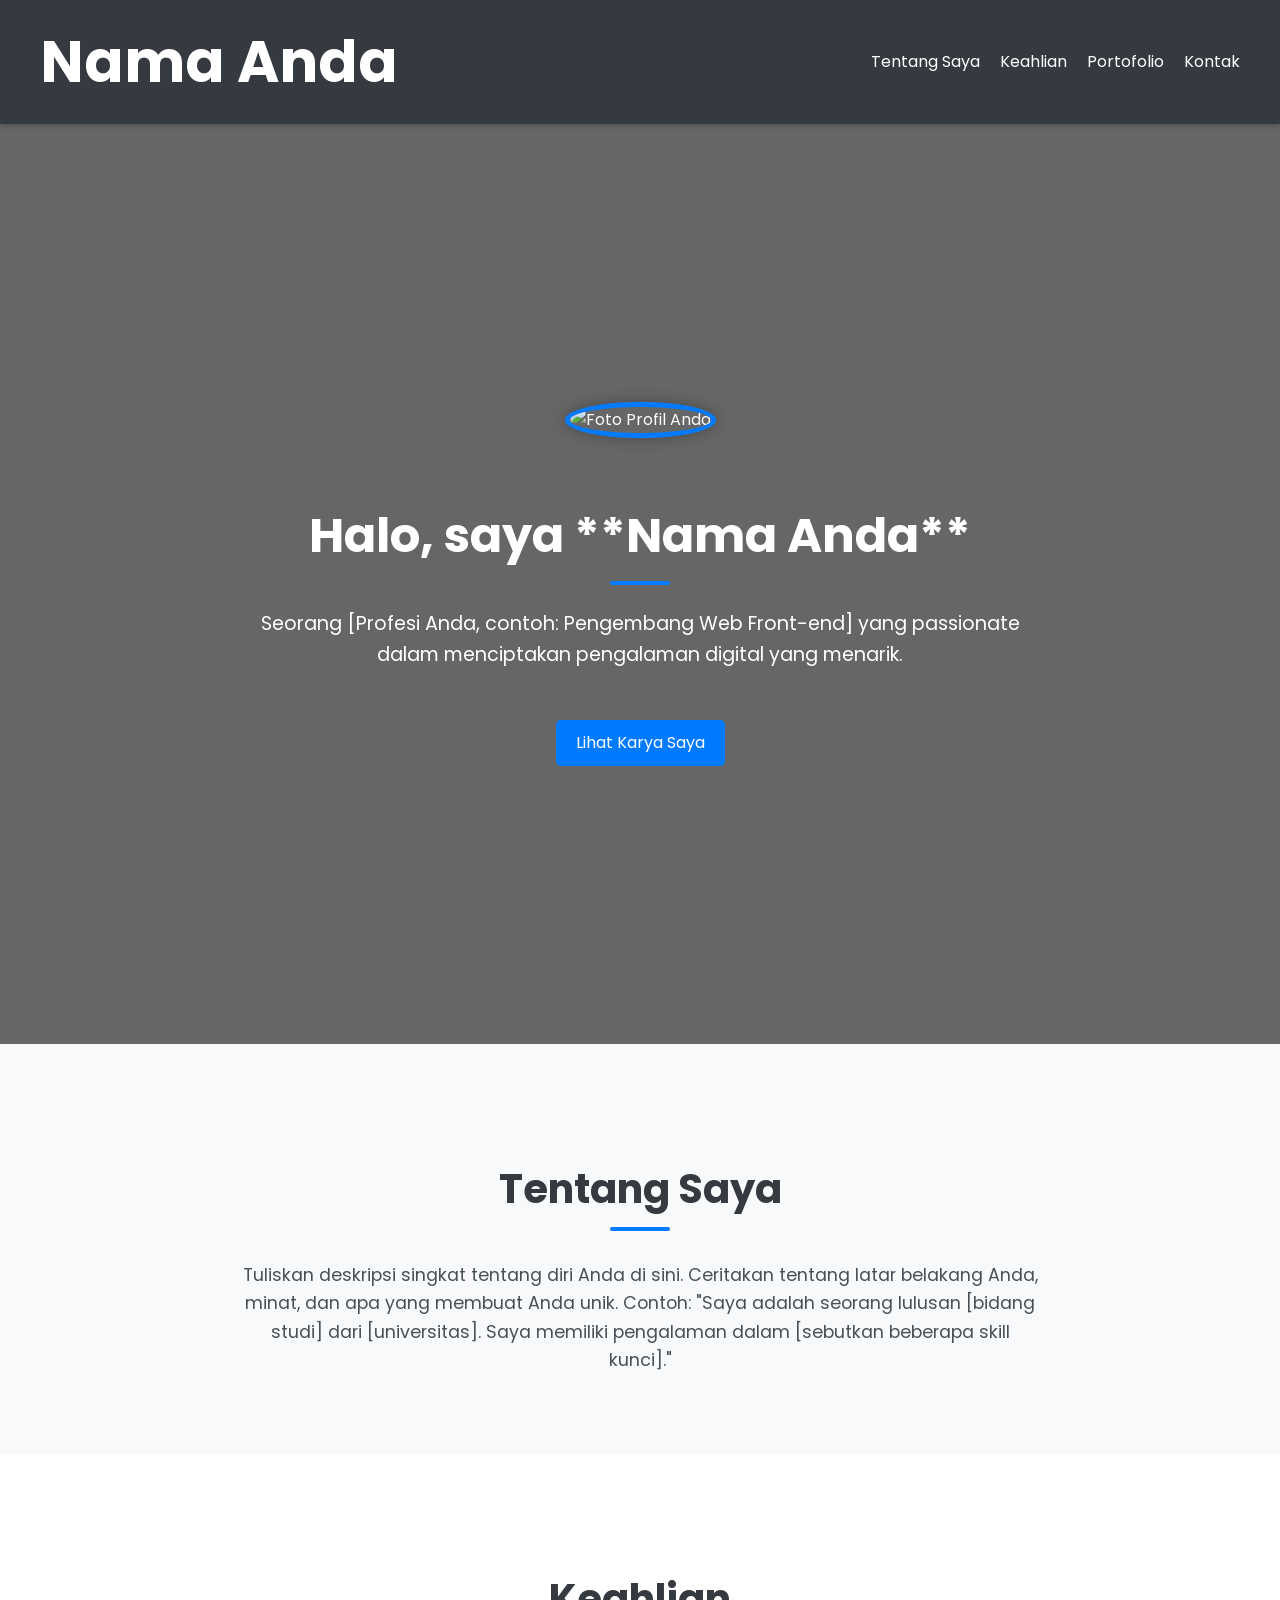
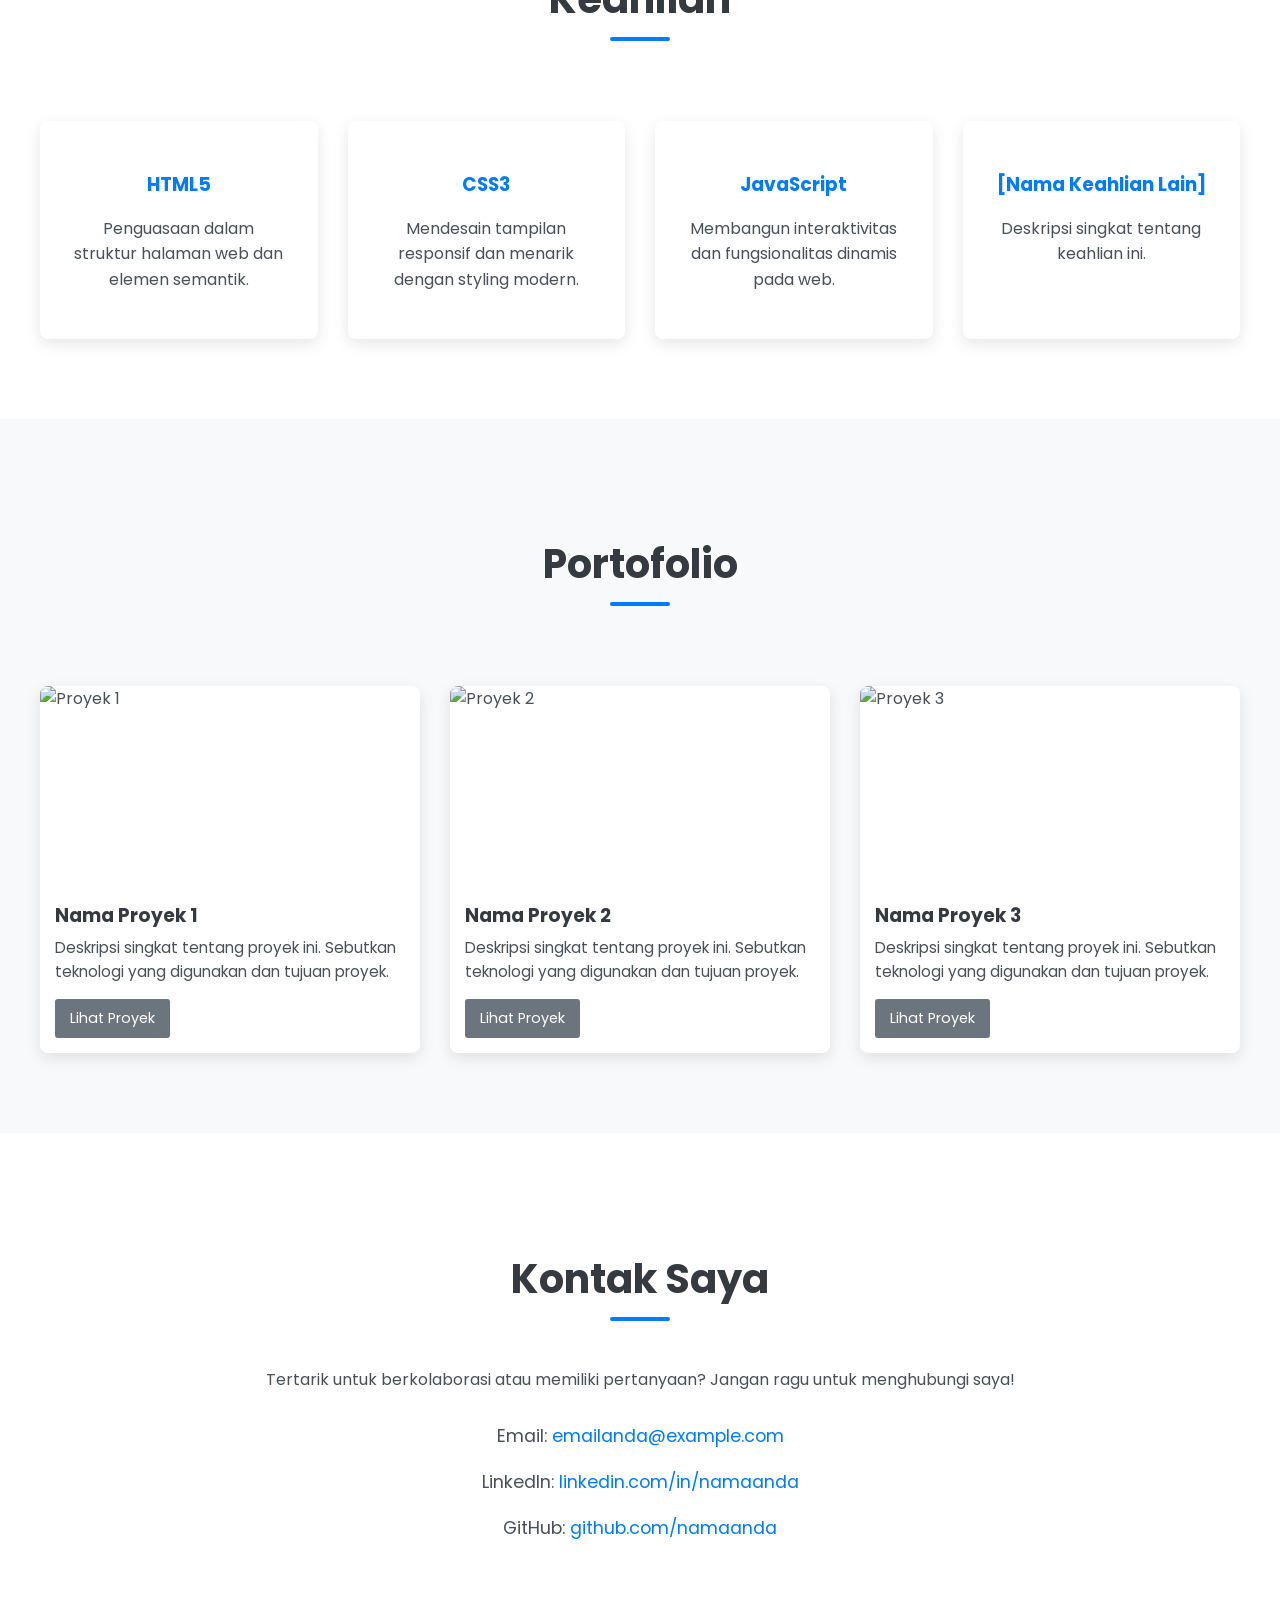
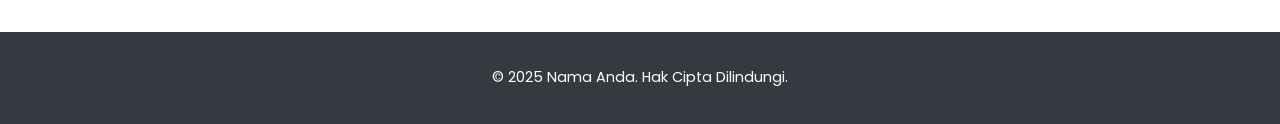
==== buatan gemini.html @ 597f8f8b "adadad" ====
<!DOCTYPE html>
<html lang="id">
<head>
    <meta charset="UTF-8">
    <meta name="viewport" content="width=device-width, initial-scale=1.0">
    <title>Nama Anda - Portofolio</title>
    <link rel="stylesheet" href="buatan gemini.css">
    <link href="https://fonts.googleapis.com/css2?family=Poppins:wght@300;400;600;700&display=swap" rel="stylesheet">
</head>
<body>
    <header>
        <div class="container">
            <h1><a href="#">Nama Anda</a></h1>
            <nav>
                <ul>
                    <li><a href="#about">Tentang Saya</a></li>
                    <li><a href="#skills">Keahlian</a></li>
                    <li><a href="#portfolio">Portofolio</a></li>
                    <li><a href="#contact">Kontak</a></li>
                </ul>
            </nav>
        </div>
    </header>

    <section id="hero" class="hero">
        <div class="container">
            <div class="hero-content">
                <img src="https://via.placeholder.com/150" alt="Foto Profil Anda" class="profile-pic">
                <h2>Halo, saya **Nama Anda**</h2>
                <p>Seorang [Profesi Anda, contoh: Pengembang Web Front-end] yang passionate dalam menciptakan pengalaman digital yang menarik.</p>
                <a href="#portfolio" class="button">Lihat Karya Saya</a>
            </div>
        </div>
    </section>

    <section id="about" class="about">
        <div class="container">
            <h2>Tentang Saya</h2>
            <p>Tuliskan deskripsi singkat tentang diri Anda di sini. Ceritakan tentang latar belakang Anda, minat, dan apa yang membuat Anda unik. Contoh: "Saya adalah seorang lulusan [bidang studi] dari [universitas]. Saya memiliki pengalaman dalam [sebutkan beberapa skill kunci]."</p>
        </div>
    </section>

    <section id="skills" class="skills">
        <div class="container">
            <h2>Keahlian</h2>
            <div class="skills-grid">
                <div class="skill-item">
                    <h3>HTML5</h3>
                    <p>Penguasaan dalam struktur halaman web dan elemen semantik.</p>
                </div>
                <div class="skill-item">
                    <h3>CSS3</h3>
                    <p>Mendesain tampilan responsif dan menarik dengan styling modern.</p>
                </div>
                <div class="skill-item">
                    <h3>JavaScript</h3>
                    <p>Membangun interaktivitas dan fungsionalitas dinamis pada web.</p>
                </div>
                <div class="skill-item">
                    <h3>[Nama Keahlian Lain]</h3>
                    <p>Deskripsi singkat tentang keahlian ini.</p>
                </div>
            </div>
        </div>
    </section>

    <section id="portfolio" class="portfolio">
        <div class="container">
            <h2>Portofolio</h2>
            <div class="portfolio-grid">
                <div class="portfolio-item">
                    <img src="https://via.placeholder.com/300x200" alt="Proyek 1">
                    <h3>Nama Proyek 1</h3>
                    <p>Deskripsi singkat tentang proyek ini. Sebutkan teknologi yang digunakan dan tujuan proyek.</p>
                    <a href="#" target="_blank" class="button-small">Lihat Proyek</a>
                </div>
                <div class="portfolio-item">
                    <img src="https://via.placeholder.com/300x200" alt="Proyek 2">
                    <h3>Nama Proyek 2</h3>
                    <p>Deskripsi singkat tentang proyek ini. Sebutkan teknologi yang digunakan dan tujuan proyek.</p>
                    <a href="#" target="_blank" class="button-small">Lihat Proyek</a>
                </div>
                <div class="portfolio-item">
                    <img src="https://via.placeholder.com/300x200" alt="Proyek 3">
                    <h3>Nama Proyek 3</h3>
                    <p>Deskripsi singkat tentang proyek ini. Sebutkan teknologi yang digunakan dan tujuan proyek.</p>
                    <a href="#" target="_blank" class="button-small">Lihat Proyek</a>
                </div>
                </div>
        </div>
    </section>

    <section id="contact" class="contact">
        <div class="container">
            <h2>Kontak Saya</h2>
            <p>Tertarik untuk berkolaborasi atau memiliki pertanyaan? Jangan ragu untuk menghubungi saya!</p>
            <div class="contact-info">
                <p>Email: <a href="mailto:emailanda@example.com">emailanda@example.com</a></p>
                <p>LinkedIn: <a href="https://linkedin.com/in/namaanda" target="_blank">linkedin.com/in/namaanda</a></p>
                <p>GitHub: <a href="https://github.com/namaanda" target="_blank">github.com/namaanda</a></p>
            </div>
            </div>
    </section>

    <footer>
        <div class="container">
            <p>&copy; 2025 Nama Anda. Hak Cipta Dilindungi.</p>
        </div>
    </footer>
</body>
</html>
---- buatan gemini.css ----
/* General Styling */
:root {
    --primary-color: #007bff; /* Biru cerah */
    --secondary-color: #6c757d; /* Abu-abu gelap */
    --dark-color: #343a40; /* Hitam kebiruan */
    --light-color: #f8f9fa; /* Abu-abu terang */
    --white-color: #ffffff;
    --text-color: #495057;
    --font-family: 'Poppins', sans-serif;
}

body {
    font-family: var(--font-family);
    margin: 0;
    line-height: 1.6;
    color: var(--text-color);
    background-color: var(--light-color);
}

.container {
    max-width: 1200px;
    margin: auto;
    padding: 0 20px;
}

h1, h2, h3 {
    color: var(--dark-color);
    margin-bottom: 20px;
}

a {
    text-decoration: none;
    color: var(--primary-color);
    transition: color 0.3s ease;
}

a:hover {
    color: #0056b3; /* Sedikit lebih gelap dari primary-color */
}

.button {
    display: inline-block;
    background-color: var(--primary-color);
    color: var(--white-color);
    padding: 10px 20px;
    border-radius: 5px;
    transition: background-color 0.3s ease;
    text-align: center;
    margin-top: 20px;
}

.button:hover {
    background-color: #0056b3;
}

.button-small {
    background-color: var(--secondary-color);
    color: var(--white-color);
    padding: 8px 15px;
    border-radius: 3px;
    font-size: 0.9em;
    transition: background-color 0.3s ease;
}

.button-small:hover {
    background-color: #5a6268;
}

/* Header */
header {
    background-color: var(--dark-color);
    color: var(--white-color);
    padding: 1rem 0;
    position: sticky;
    top: 0;
    z-index: 1000;
    box-shadow: 0 2px 5px rgba(0,0,0,0.2);
}

header .container {
    display: flex;
    justify-content: space-between;
    align-items: center;
}

header h1 {
    margin: 0;
}

header h1 a {
    color: var(--white-color);
    font-size: 1.8em;
    font-weight: 700;
}

header h1 a:hover {
    color: var(--light-color);
}

header nav ul {
    list-style: none;
    margin: 0;
    padding: 0;
    display: flex;
}

header nav ul li {
    margin-left: 20px;
}

header nav ul li a {
    color: var(--white-color);
    font-weight: 400;
    padding: 5px 0;
    position: relative;
}

header nav ul li a::after {
    content: '';
    position: absolute;
    width: 0;
    height: 2px;
    background: var(--primary-color);
    left: 0;
    bottom: -5px;
    transition: width 0.3s ease;
}

header nav ul li a:hover::after {
    width: 100%;
}

/* Hero Section */
.hero {
    background: linear-gradient(rgba(0, 0, 0, 0.6), rgba(0, 0, 0, 0.6)), url('https://via.placeholder.com/1920x1080/007bff/ffffff?text=Background+Hero') no-repeat center center/cover;
    color: var(--white-color);
    text-align: center;
    padding: 100px 0;
    display: flex;
    align-items: center;
    justify-content: center;
    min-height: 80vh; /* Pastikan tinggi hero cukup */
}

.hero-content {
    max-width: 800px;
}

.hero h2 {
    font-size: 3em;
    margin-bottom: 15px;
    color: var(--white-color);
}

.hero p {
    font-size: 1.2em;
    margin-bottom: 30px;
}

.profile-pic {
    width: 150px;
    height: 150px;
    border-radius: 50%;
    object-fit: cover;
    border: 5px solid var(--primary-color);
    margin-bottom: 20px;
    box-shadow: 0 0 15px rgba(0,0,0,0.3);
}


/* Sections */
section {
    padding: 80px 0;
    text-align: center;
}

section:nth-child(even) {
    background-color: var(--white-color);
}

section h2 {
    font-size: 2.5em;
    margin-bottom: 40px;
    position: relative;
    display: inline-block;
}

section h2::after {
    content: '';
    width: 60px;
    height: 4px;
    background-color: var(--primary-color);
    position: absolute;
    bottom: -10px;
    left: 50%;
    transform: translateX(-50%);
    border-radius: 2px;
}

/* About Section */
.about p {
    max-width: 800px;
    margin: auto;
    font-size: 1.1em;
}

/* Skills Section */
.skills-grid {
    display: grid;
    grid-template-columns: repeat(auto-fit, minmax(250px, 1fr));
    gap: 30px;
    margin-top: 50px;
}

.skill-item {
    background-color: var(--white-color);
    padding: 30px;
    border-radius: 8px;
    box-shadow: 0 5px 15px rgba(0,0,0,0.1);
    transition: transform 0.3s ease, box-shadow 0.3s ease;
}

.skill-item:hover {
    transform: translateY(-10px);
    box-shadow: 0 10px 20px rgba(0,0,0,0.15);
}

.skill-item h3 {
    color: var(--primary-color);
    margin-bottom: 10px;
}

/* Portfolio Section */
.portfolio-grid {
    display: grid;
    grid-template-columns: repeat(auto-fit, minmax(300px, 1fr));
    gap: 30px;
    margin-top: 50px;
}

.portfolio-item {
    background-color: var(--white-color);
    border-radius: 8px;
    overflow: hidden;
    box-shadow: 0 5px 15px rgba(0,0,0,0.1);
    transition: transform 0.3s ease, box-shadow 0.3s ease;
    text-align: left;
}

.portfolio-item:hover {
    transform: translateY(-10px);
    box-shadow: 0 10px 20px rgba(0,0,0,0.15);
}

.portfolio-item img {
    width: 100%;
    height: 200px;
    object-fit: cover;
    display: block;
}

.portfolio-item h3 {
    margin: 15px 15px 5px;
    color: var(--dark-color);
}

.portfolio-item p {
    margin: 0 15px 15px;
    font-size: 0.95em;
    color: var(--text-color);
}

.portfolio-item .button-small {
    margin: 0 15px 15px;
    display: inline-block;
}

/* Contact Section */
.contact-info {
    margin-top: 30px;
    font-size: 1.1em;
}

.contact-info p {
    margin-bottom: 10px;
}

/* Footer */
footer {
    background-color: var(--dark-color);
    color: var(--white-color);
    padding: 20px 0;
    text-align: center;
    font-size: 0.9em;
}

/* Responsive Design */
@media (max-width: 768px) {
    header .container {
        flex-direction: column;
        text-align: center;
    }

    header nav ul {
        margin-top: 15px;
        flex-wrap: wrap;
        justify-content: center;
    }

    header nav ul li {
        margin: 0 10px 10px;
    }

    .hero h2 {
        font-size: 2.5em;
    }

    section {
        padding: 60px 0;
    }

    section h2 {
        font-size: 2em;
    }

    .skills-grid, .portfolio-grid {
        grid-template-columns: 1fr;
    }
}

@media (max-width: 480px) {
    .hero h2 {
        font-size: 2em;
    }

    .hero p {
        font-size: 1em;
    }
}
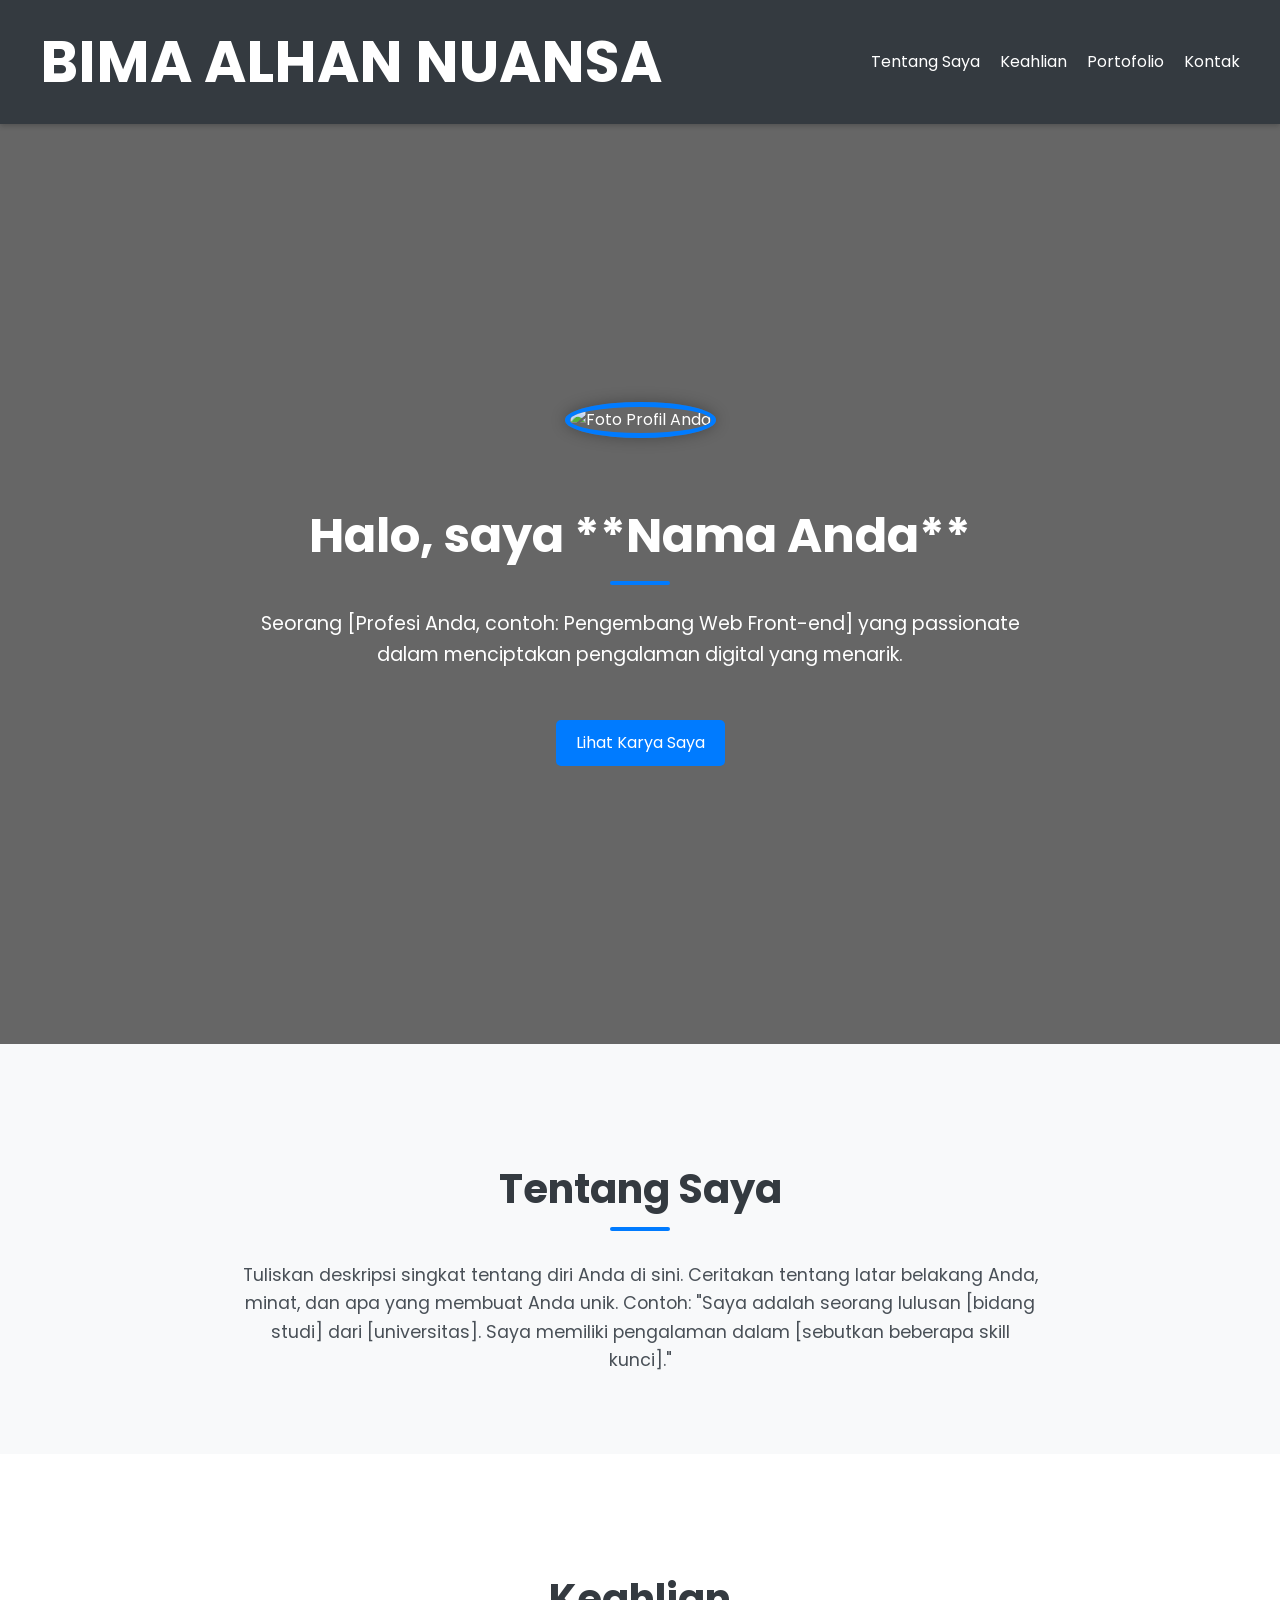
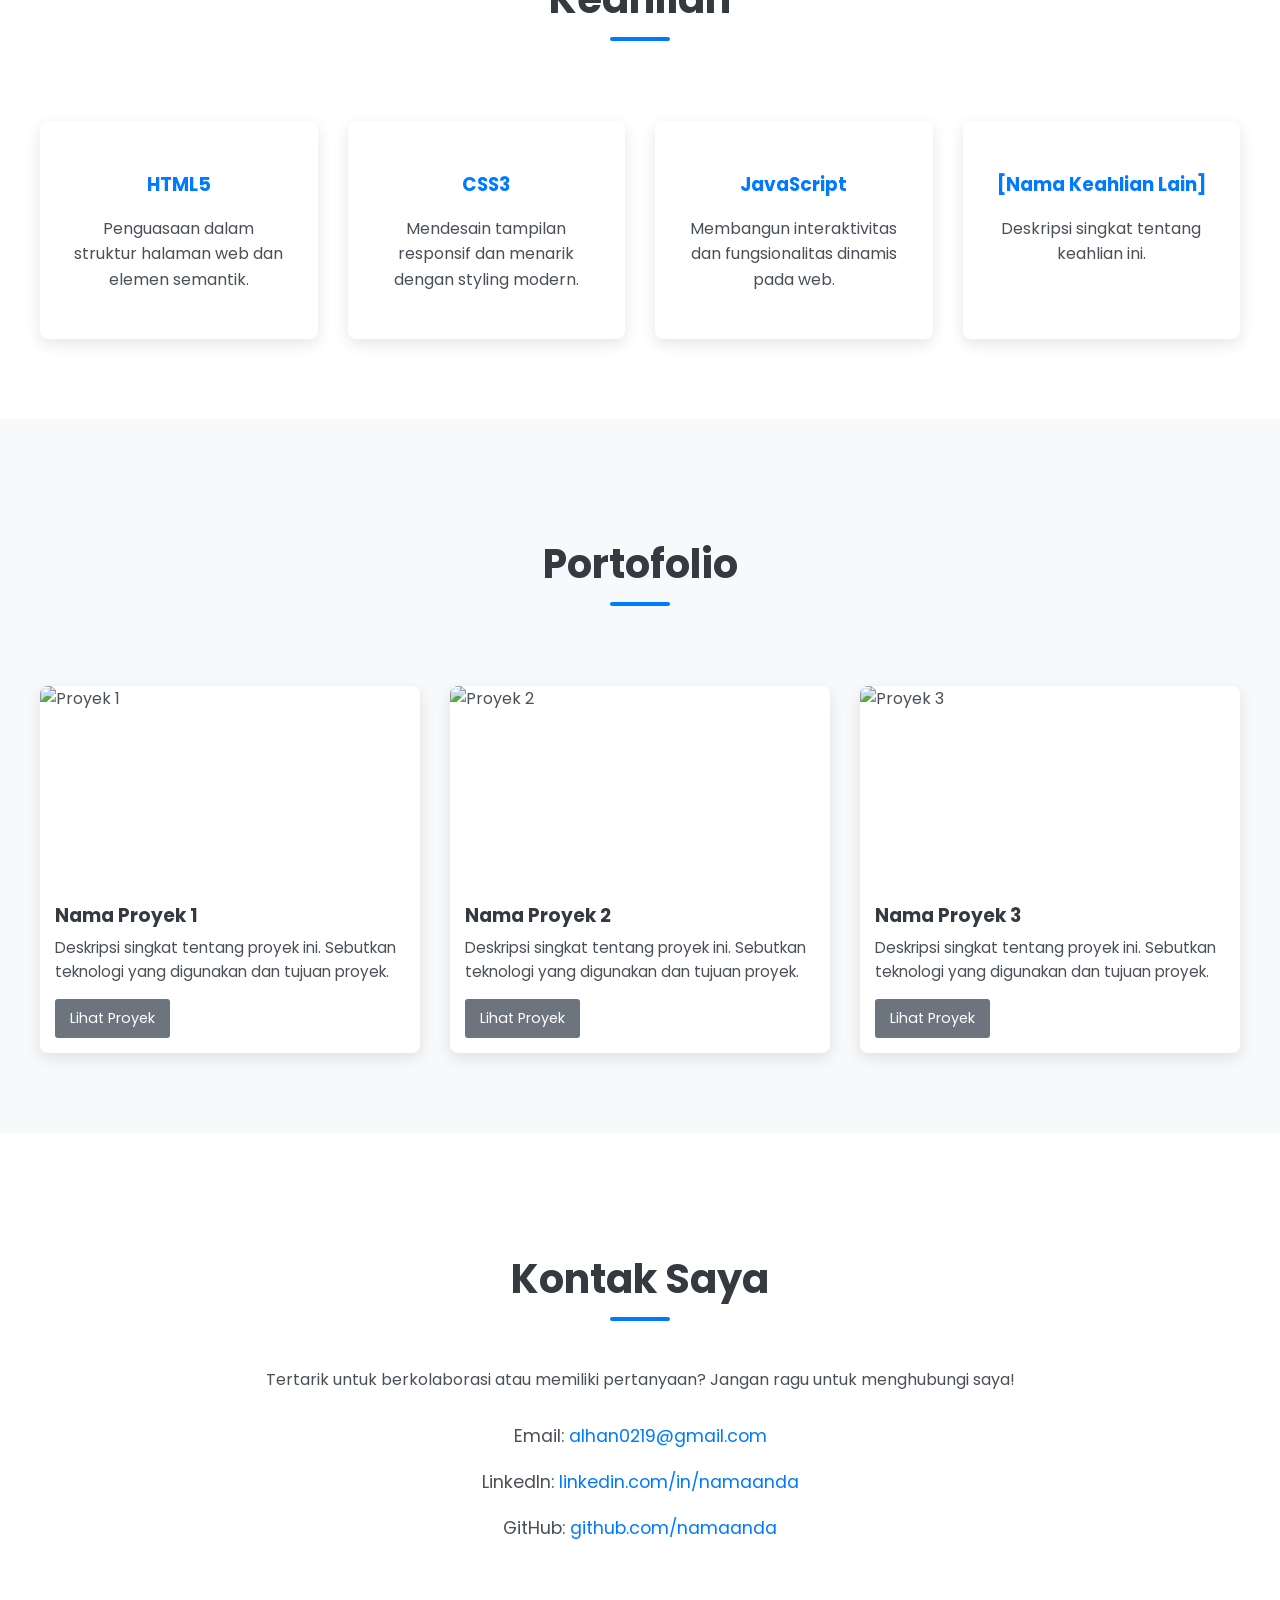
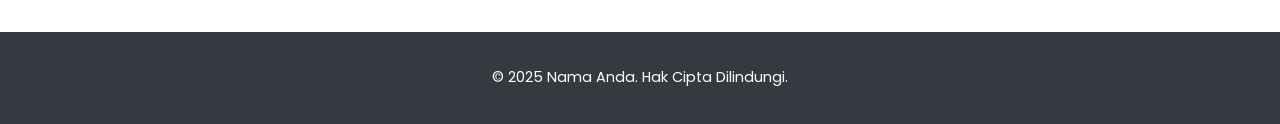
==== commit 117ba7dd: "mari belajar lebih dalam" ====
--- a/buatan gemini.html
+++ b/buatan gemini.html
@@ -10,7 +10,7 @@
 <body>
     <header>
         <div class="container">
-            <h1><a href="#">Nama Anda</a></h1>
+            <h1><a href="#">BIMA ALHAN NUANSA</a></h1>
             <nav>
                 <ul>
                     <li><a href="#about">Tentang Saya</a></li>
@@ -95,7 +95,7 @@
             <h2>Kontak Saya</h2>
             <p>Tertarik untuk berkolaborasi atau memiliki pertanyaan? Jangan ragu untuk menghubungi saya!</p>
             <div class="contact-info">
-                <p>Email: <a href="mailto:emailanda@example.com">emailanda@example.com</a></p>
+                <p>Email: <a href="mailto:emailanda@example.com">alhan0219@gmail.com</a></p>
                 <p>LinkedIn: <a href="https://linkedin.com/in/namaanda" target="_blank">linkedin.com/in/namaanda</a></p>
                 <p>GitHub: <a href="https://github.com/namaanda" target="_blank">github.com/namaanda</a></p>
             </div>
--- a/buatan gemini.css
+++ b/buatan gemini.css
@@ -1,4 +1,4 @@
-/* General Styling */
+/* General Styling */ /* fungsi root ini bagaikan prinsip design yang kita buat diawal */
 :root {
     --primary-color: #007bff; /* Biru cerah */
     --secondary-color: #6c757d; /* Abu-abu gelap */
@@ -22,6 +22,7 @@
     margin: auto;
     padding: 0 20px;
 }
+
 
 h1, h2, h3 {
     color: var(--dark-color);
